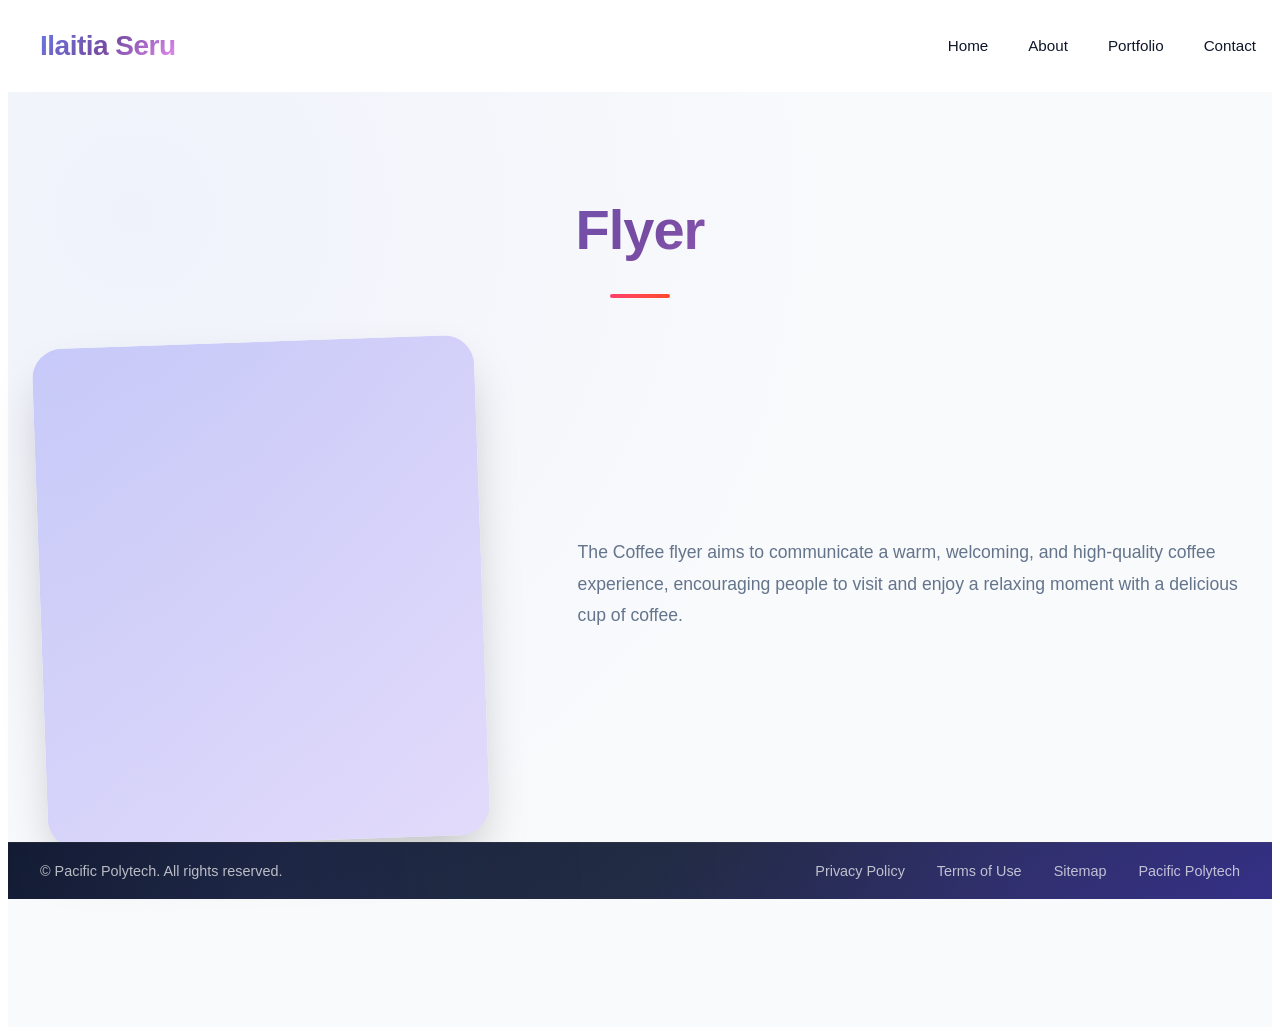
==== flyer.htm @ 55b4bbd9 "Add files via upload" ====
<!DOCTYPE html>
<html lang="en">
<head>
    <meta charset="UTF-8">
    <meta name="viewport" content="width=device-width, initial-scale=1.0">
    <title>Personal Website</title>
    <link href="newstyleflyer.css" rel="stylesheet">
</head>
<body>
    <!-- Navigation -->
    <nav id="navbar">
 <div class="nav-container">
	<div class="logo">
<img src="PP.png" alt="">Ilaitia Seru</div>
            <ul class="nav-links">
                <li><a href="index.html#home">Home</a></li>
                <li><a href="index.html#about">About</a></li>
                <li><a href="index.html#portfolio">Portfolio</a></li>
                <li><a href="index.html#contact">Contact</a></li>
            </ul>
            <div class="mobile-menu-toggle" id="mobileMenuToggle">
                <div class="hamburger"></div>
                <div class="hamburger"></div>
                <div class="hamburger"></div>
            </div>
        </div>
</div>
    </nav>

<!-- About Section -->
    <section id="about" class="about">
        <div class="container">
            <h2 class="section-title fade-in">Flyer</h2>
            <div class="about-content">
                <div class="about-image slide-in-left"></div>
                <div class="about-text slide-in-right">
                    <p>The Coffee flyer aims to communicate a warm, welcoming, and high-quality coffee experience, encouraging people to visit and enjoy a relaxing moment with a delicious cup of coffee.</p>
                   
                </div>
            </div>
			
        </div
		
		
    </section>
   
    <!-- Footer -->
    <footer class="footer">
        <div class="container">
            <div class="footer-content">
                <div class="footer-left">
                    <p>&copy; Pacific Polytech. All rights reserved.</p>
                </div>
                <div class="footer-right">
                    <a href="#privacy">Privacy Policy</a>
                    <a href="#terms">Terms of Use</a>
                    <a href="#sitemap">Sitemap</a>
                    <a href="https://polytech.ac.fj/" target="_blank" rel="noopener nofollow">Pacific Polytech</a>
                </div>
            </div>
        </div>
    </footer>

<script src="pp-personal-javascripts.js"></script>

</body>
</html>
---- newstyleflyer.css ----
<style>
/* Add CSS styles here */
header {

}
.logo img {
height:1px; /* here you Adjust logo size */
}

</style>
        * {
            margin: 9;
            padding: 9;
            box-sizing: border-box;
        }

        /* Footer */

        .footer {
            background: linear-gradient(135deg, #0f172a 0%, #1e293b 50%, #312e81 100%);
            color: var(--text-light);
            padding: 1rem 0 1rem;
            border-top: 1px solid rgba(100, 100, 100, 0.2);
            position: relative;
            overflow: hidden;
        }

        .footer::before {
            content: '';
            position: absolute;
            top: 0;
            left: 0;
            right: 0;
            bottom: 0;
            background: url('data:image/svg+xml,<defs><pattern id="footer-grid" width="12" height="12" patternUnits="userSpaceOnUse"><path d="M 12 0 L 0 0 0 12" fill="none" stroke="rgba(255,255,255,0.05)" stroke-width="0.5"/></pattern></defs><rect width="100" height="100" fill="url(%23footer-grid)"/></svg>');
            opacity: 0.4;
        }

        .footer::after {
            content: '';
            position: absolute;
            top: 0;
            left: 0;
            right: 0;
            bottom: 0;
            background: radial-gradient(circle at 20% 80%, rgba(99, 102, 241, 0.1) 0%, transparent 50%),
                        radial-gradient(circle at 80% 20%, rgba(139, 92, 246, 0.08) 0%, transparent 50%);
        }

        .footer-content {
            display: flex;
            justify-content: space-between;
            align-items: center;
            flex-wrap: wrap;
            gap: 1rem;
            position: relative;
            z-index: 2;
        }

        .footer-left p {
            color: rgba(255, 255, 255, 0.7);
            font-size: 0.9rem;
            margin: 0;
        }

        .footer-right {
            display: flex;
            gap: 2rem;
            flex-wrap: wrap;
        }

        .footer-right a {
            color: rgba(255, 255, 255, 0.7);
            text-decoration: none;
            font-size: 0.9rem;
            transition: all 0.3s ease;
            position: relative;
        }

        .footer-right a:hover {
            color: var(--text-light);
            transform: translateY(-1px);
        }

        .footer-right a::after {
            content: '';
            position: absolute;
            width: 0;
            height: 1px;
            bottom: -3px;
            left: 0;
            background: var(--primary-color);
            transition: width 0.3s ease;
        }

        .footer-right a:hover::after {
            width: 100%;
        }

        /* Footer Mobile Responsiveness */
        @media (max-width: 768px) {
            .footer-content {
                flex-direction: column;
                text-align: center;
                gap: 1.5rem;
            }

            .footer-right {
                justify-content: center;
                gap: 1.5rem;
            }

            .footer-right a {
                font-size: 0.85rem;
            }
        }

        @media (max-width: 480px) {
            .footer-right {
                flex-direction: column;
                gap: 1rem;
            }
        }

        :root {
            --primary-color: #6366f1;
            --secondary-color: #8b5cf6;
            --accent-color: #f59e0b;
            --accent-pink: #ec4899;
            --accent-cyan: #06b6d4;
            --text-primary: #0f172a;
            --text-secondary: #64748b;
            --text-light: #ffffff;
            --bg-primary: #ffffff;
            --bg-secondary: #f8fafc;
            --bg-dark: #0f172a;
            --bg-card: rgba(255, 255, 255, 0.95);
            --gradient-primary: linear-gradient(45deg, #ff416c 0%, #ff4b2b 100%);
            --gradient-secondary: linear-gradient(135deg, #f093fb 0%, #f5576c 100%);
            --gradient-tertiary: linear-gradient(135deg, #4facfe 0%, #00f2fe 100%);
            --gradient-elegant: linear-gradient(135deg, #667eea 0%, #764ba2 50%, #f093fb 100%);
            --shadow-sm: 0 1px 2px 0 rgba(0, 0, 0, 0.05);
            --shadow-md: 0 4px 6px -1px rgba(0, 0, 0, 0.1), 0 2px 4px -1px rgba(0, 0, 0, 0.06);
            --shadow-lg: 0 10px 15px -3px rgba(0, 0, 0, 0.1), 0 4px 6px -2px rgba(0, 0, 0, 0.05);
            --shadow-xl: 0 20px 25px -5px rgba(0, 0, 0, 0.1), 0 10px 10px -5px rgba(0, 0, 0, 0.04);
            --shadow-2xl: 0 25px 50px -12px rgba(0, 0, 0, 0.25);
            --glass: rgba(255, 255, 255, 0.15);
            --glass-border: rgba(255, 255, 255, 0.2);
        }

        body {
            font-family: 'Segoe UI', 'Roboto', 'Helvetica Neue', 'Arial', sans-serif;
            line-height: 1.7;
            color: var(--text-primary);
            scroll-behavior: smooth;
            overflow-x: hidden;
            background: var(--bg-primary);
        }

        /* Navigation */
        nav {
            position: fixed;
            top: 0;
            width: 100%;
            background: rgba(255, 255, 255, 0.95);
            backdrop-filter: blur(20px);
            z-index: 1000;
            padding: 1rem 0;
            transition: all 0.4s cubic-bezier(0.4, 0, 0.2, 1);
            border-bottom: 1px solid rgba(255, 255, 255, 0.1);
        }

        nav.scrolled {
            background: rgba(255, 255, 255, 0.98);
            box-shadow: var(--shadow-lg);
            padding: 0.75rem 0;
        }

        .nav-container {
            max-width: 1400px;
            margin: 0 auto;
            padding: 0 2rem;
            display: flex;
            justify-content: space-between;
            align-items: center;
        }

        .logo {
            font-family: 'Segoe UI', 'Roboto', 'Helvetica Neue', 'Arial', sans-serif;
            font-size: 1.75rem;
            font-weight: 700;
            background: var(--gradient-elegant);
            -webkit-background-clip: text;
            background-clip: text;
            -webkit-text-fill-color: transparent;
            letter-spacing: -0.5px;
        }

        .nav-links {
            display: flex;
            list-style: none;
            gap: 2.5rem;
            align-items: center;
        }

        .nav-links a {
            text-decoration: none;
            color: var(--text-primary);
            font-weight: 500;
            font-size: 0.95rem;
            transition: all 0.3s cubic-bezier(0.4, 0, 0.2, 1);
            position: relative;
            padding: 0.5rem 0;
        }

        .nav-links a:hover {
            color: var(--primary-color);
            transform: translateY(-1px);
        }

        .nav-links a::after {
            content: '';
            position: absolute;
            width: 0;
            height: 2px;
            bottom: 0;
            left: 50%;
            background: var(--gradient-primary);
            transition: all 0.3s cubic-bezier(0.4, 0, 0.2, 1);
            transform: translateX(-50%);
            border-radius: 1px;
        }

        .nav-links a:hover::after {
            width: 100%;
        }

        /* Mobile Menu */
        .mobile-menu-toggle {
            display: none;
            flex-direction: column;
            cursor: pointer;
            padding: 0.5rem;
            z-index: 1001;
        }

        .hamburger {
            width: 25px;
            height: 3px;
            background: var(--text-primary);
            margin: 3px 0;
            transition: all 0.3s ease;
            border-radius: 1px;
        }

        .mobile-menu-toggle.active .hamburger:nth-child(1) {
            transform: rotate(-45deg) translate(-5px, 6px);
        }

        .mobile-menu-toggle.active .hamburger:nth-child(2) {
            opacity: 0;
        }

        .mobile-menu-toggle.active .hamburger:nth-child(3) {
            transform: rotate(45deg) translate(-5px, -6px);
        }

        .mobile-menu {
            position: fixed;
            top: 0;
            right: -100%;
            width: 100%;
            height: 100vh;
            background: rgba(15, 23, 42, 0.98);
            backdrop-filter: blur(20px);
            display: flex;
            flex-direction: column;
            justify-content: center;
            align-items: center;
            transition: right 0.4s cubic-bezier(0.4, 0, 0.2, 1);
            z-index: 999;
        }

        .mobile-menu.active {
            right: 0;
        }

        .mobile-nav-links {
            list-style: none;
            text-align: center;
        }

        .mobile-nav-links li {
            margin: 2rem 0;
            opacity: 0;
            transform: translateY(30px);
            transition: all 0.4s cubic-bezier(0.4, 0, 0.2, 1);
        }

        .mobile-menu.active .mobile-nav-links li {
            opacity: 1;
            transform: translateY(0);
        }

        .mobile-menu.active .mobile-nav-links li:nth-child(1) { transition-delay: 0.1s; }
        .mobile-menu.active .mobile-nav-links li:nth-child(2) { transition-delay: 0.2s; }
        .mobile-menu.active .mobile-nav-links li:nth-child(3) { transition-delay: 0.3s; }
        .mobile-menu.active .mobile-nav-links li:nth-child(4) { transition-delay: 0.4s; }

        .mobile-nav-links a {
            font-family: 'Segoe UI', 'Roboto', 'Helvetica Neue', 'Arial', sans-serif;
            font-size: 2.5rem;
            font-weight: 500;
            color: var(--text-light);
            text-decoration: none;
            transition: all 0.3s ease;
            background: var(--gradient-elegant);
            -webkit-background-clip: text;
            background-clip: text;
            -webkit-text-fill-color: transparent;
        }

        .mobile-nav-links a:hover {
            transform: scale(1.05);
        }

       
        /* Section Styles */
        section {
            padding: 8rem 0;
        }

        .container {
            max-width: 1400px;
            margin: 0 auto;
            padding: 0 2rem;
        }

        .section-title {
            text-align: center;
            font-family: 'Segoe UI', 'Roboto', 'Helvetica Neue', 'Arial', sans-serif;
            font-size: 3.5rem;
            font-weight: 600;
            margin-bottom: 4rem;
            background: var(--gradient-elegant);
            -webkit-background-clip: text;
            background-clip: text;
            -webkit-text-fill-color: transparent;
            letter-spacing: -1px;
            position: relative;
        }

        .section-title::after {
            content: '';
            position: absolute;
            width: 60px;
            height: 4px;
            background: var(--gradient-primary);
            bottom: -20px;
            left: 50%;
            transform: translateX(-50%);
            border-radius: 2px;
        }

        /* About Section */
        .about {
            background: var(--bg-secondary);
            position: relative;
        }

        .about::before {
            content: '';
            position: absolute;
            top: 0;
            left: 0;
            right: 0;
            bottom: 0;
            background: radial-gradient(circle at 10% 20%, rgba(99, 102, 241, 0.05) 0%, transparent 50%);
        }

        .about-content {
            display: grid;

            grid-template-columns: 1fr 1.5fr;
            gap: 6rem;
            align-items: center;
            position: relative;
        }

        .about-image {
            width: 100%;
            height: 500px;
            background: url('images/flyer.png') center/cover;
            border-radius: 30px;
            position: relative;
            overflow: hidden;
            box-shadow: var(--shadow-2xl);
            transform: rotate(-2deg);
            transition: transform 0.4s ease;
        }

        .about-image:hover {
            transform: rotate(0deg) scale(1.02);
        }

        .about-image::before {
            content: '';
            position: absolute;
            top: 0;
            left: 0;
            right: 0;
            bottom: 0;
            background: linear-gradient(135deg, rgba(99, 102, 241, 0.3) 0%, rgba(139, 92, 246, 0.2) 100%);
            transition: opacity 0.3s ease;
        }

        .about-image:hover::before {
            opacity: 0.7;
        }

        .about-image::after {

        }

        .about-text h3 {
            font-family: 'Segoe UI', 'Roboto', 'Helvetica Neue', 'Arial', sans-serif;
            font-size: 2.5rem;
            margin-bottom: 2rem;
            color: var(--text-primary);
            font-weight: 500;
            line-height: 1.3;
        }

        .about-text p {
            font-size: 1.1rem;
            color: var(--text-secondary);
            margin-bottom: 2rem;
            line-height: 1.8;
        }

        .skills {
            display: flex;
            gap: 1rem;
            flex-wrap: wrap;
            margin-top: 3rem;
        }

        .skill-tag {
            padding: 0.75rem 1.5rem;
            background: var(--bg-card);
            color: var(--primary-color);
            border-radius: 30px;
            font-size: 0.9rem;
            font-weight: 600;
            border: 1px solid rgba(99, 102, 241, 0.2);
            transition: all 0.3s ease;
            backdrop-filter: blur(10px);
        }

        .skill-tag:hover {
            background: var(--primary-color);
            color: var(--text-light);
            transform: translateY(-2px);
            box-shadow: var(--shadow-lg);
        }
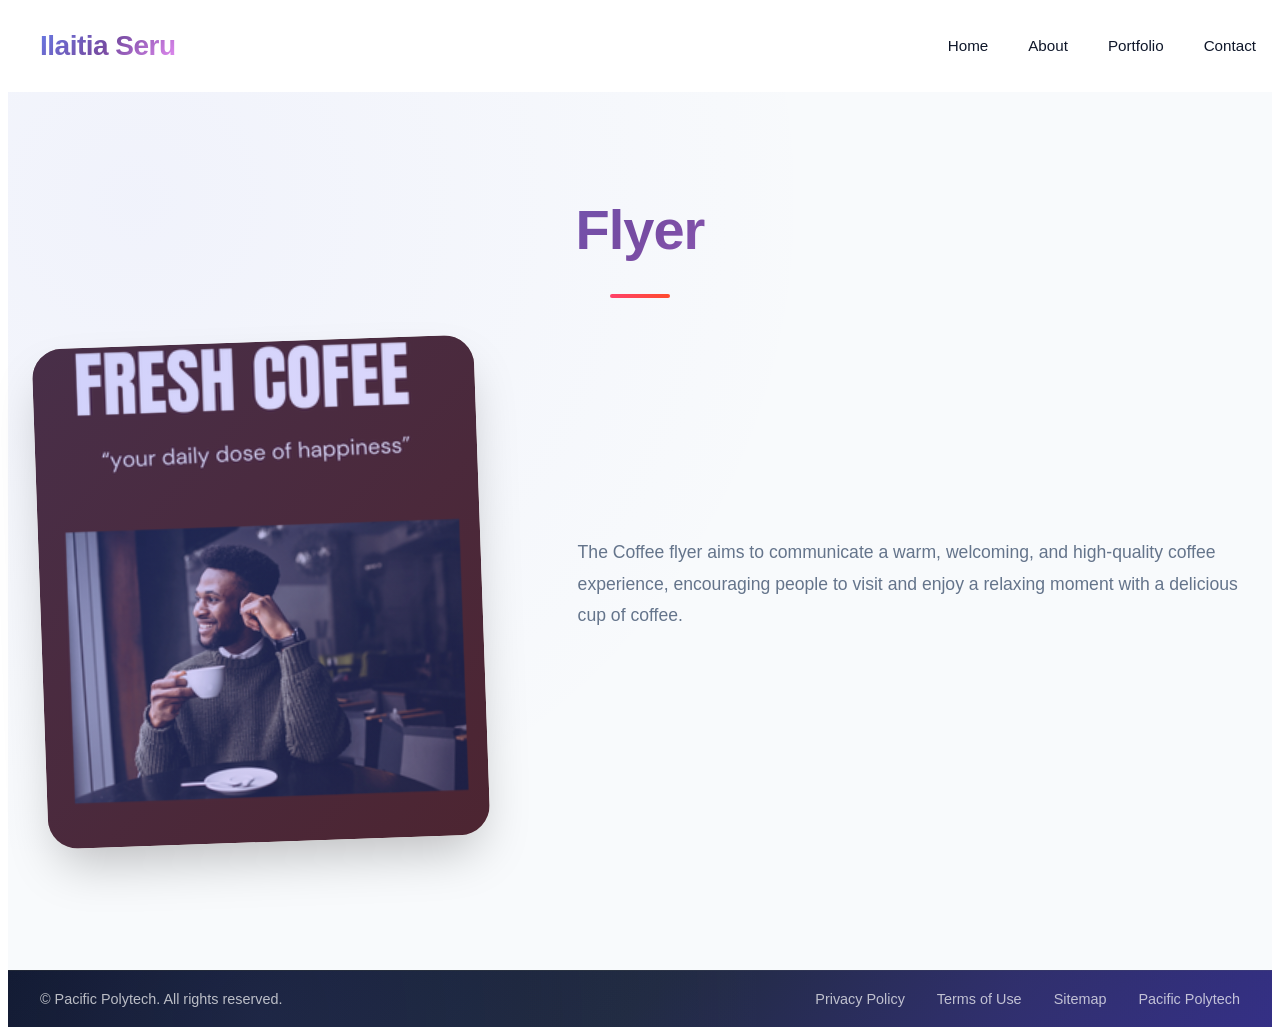
==== commit ddb030a1: "Add files via upload" ====
--- a/flyer.htm
+++ b/flyer.htm
@@ -35,14 +35,12 @@
                 <div class="about-image slide-in-left"></div>
                 <div class="about-text slide-in-right">
                     <p>The Coffee flyer aims to communicate a warm, welcoming, and high-quality coffee experience, encouraging people to visit and enjoy a relaxing moment with a delicious cup of coffee.</p>
-                   
-                </div>
+					
+					</div>
             </div>
-			
-        </div
+		</div>
 		
-		
-    </section>
+		 </section>
    
     <!-- Footer -->
     <footer class="footer">
